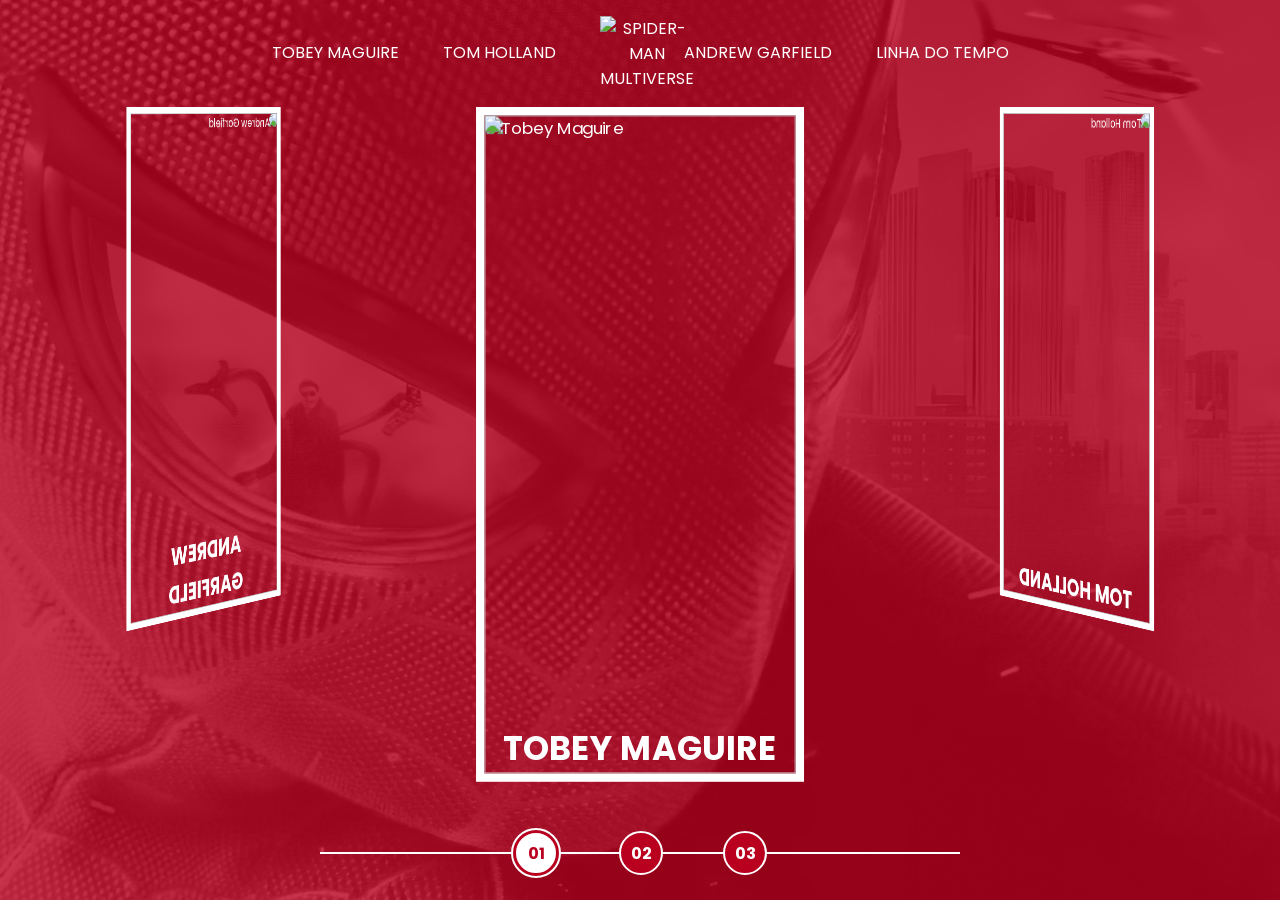
==== index.html @ 415d0d79 "arrumando o script" ====
<!DOCTYPE html>
<html lang="pt-BR">
<head>
    <meta charset="UTF-8">
    <meta name="viewport" content="width=device-width, initial-scale=1.0">
    
    <link rel="stylesheet" href="assets/css/home-page.css">
    
    <base href="/Spider-man-Multiverse/">
    <title>Spider-Man | Multiversos</title>
</head>
<body>
    <nav class="s-menu">
        <ul>
            <li class="s-menu__item">
                <a href="pages/tobey-maguire/spiderman1.html">Tobey Maguire</a>
            </li>
            <li class="s-menu__item">
                <a href="pages/tom-holland/spiderman1.html">Tom Holland</a>
            </li>
            <li class="s-menu__item s-menu__icon">
                <a href="index.html"><img src="assets/images/icons/spider.svg" alt="Spider-Man Multiverse"></a>
            </li>
            <li class="s-menu__item">
                <a href="pages/andrew-garfield/spiderman1.html">Andrew Garfield</a>
            </li>
            <li class="s-menu__item">
                <a href="pages/linha-do-tempo/linha-do-tempo.html">Linha do tempo</a>
            </li>
        </ul>
    </nav>
    <div class="s-container">
        <div class="s-cards-carousel" style="transform: translateZ(-40vw) rotateY(0deg);">
            <a href="./pages/tobey-maguire/spiderman1.html" class="s-card" id="spider-man-01">
                <img class="s-card__background" src="./assets/images/pic-sm-bg-01.jpg" alt="">
                <img class="s-card__image" src="./assets/images/spider-man-01.png" alt="Tobey Maguire">
                <h2 class="s-card__title">Tobey Maguire</h2>
            </a>
            <a href="./pages/tom-holland/spiderman1.html" class="s-card" id="spider-man-02">
                <img class="s-card__background" src="./assets/images/pic-sm-bg-02.jpg" alt="">
                <img class="s-card__image" src="./assets/images/spider-man-02.png" alt="Tom Holland">
                <h2 class="s-card__title">Tom Holland</h2>
            </a>
            <a href="./pages/andrew-garfield/spiderman1.html" class="s-card" id="spider-man-03">
                <img class="s-card__background" src="assets/images/pic-sm-bg-03.jpg" alt="">
                <img class="s-card__image" src="assets/images/spider-man-03.png" alt="Andrew Garfield">
                <h2 class="s-card__title">Andrew Garfield</h2>
            </a>
        </div>
    </div>

    <div class="s-controller">
        <div id="1" onclick="selectCarouselItem(this)" class="s-controller__button s-controller__button--active">
            01
        </div>
        <div id="2" onclick="selectCarouselItem(this)" class="s-controller__button">
            02
        </div>
        <div id="3" onclick="selectCarouselItem(this)" class="s-controller__button">
            03
        </div>
        <div class="s-controller__line"></div>
    </div>

    <script src="assets/script/script.js"></script>
</body>
</html>
---- assets/css/home-page.css ----
@import url('reset.css');
@import url('global.css');
@import url('components/nav-menu.css');

body{
    background-color: var(--primary-color);
}

body::before {
    content: "";
    background-image: url('../images/spider-man-background.jpg');
    background-repeat: no-repeat;
    background-position: center;
    background-size: cover;
    width: 100%;
    height: 100%;
    position: absolute;
    opacity: 0.2;
    transition: background-image 1s ease-in-out, opacity 1s ease-in-out;
}

.s-container {
    position: relative;
    display: flex;
    align-items: center;
    justify-content: space-evenly;
    perspective: 3000px;
}

.s-card {
    border: 0.5rem solid white;
    width: 100%;
    height: 70vh;
    position: absolute;
    transition: filter .5s ease-in-out;
}

.s-card:nth-child(1) {
    transform: rotateY(0deg) translateZ(50vw);
}

.s-card:nth-child(2) {
    transform: rotateY(120deg) translateZ(50vw);
}

.s-card:nth-child(3) {
    transform: rotateY(240deg) translateZ(50vw);
}

.s-card__background {
    width: 100%;
    height: 100%;
    object-fit: cover;
    position: absolute;
    opacity: 1;
    transition: opacity 1s ease-in-out;
}

.s-card__image {
    width: 100%;
    height: 100%;
    object-fit: contain;
    position: relative;
    transition: 1s ease-in-out;
}

.s-card__title {
    font-size: 2rem;
    text-transform: uppercase;
    text-align: center;
    position: absolute;
    width: 100%;
    bottom: 0;
    transition: bottom 1s ease-in-out;
}

.s-controller {
    position: absolute;
    display: flex;
    justify-content: center;
    align-items: center;
    margin-top: 3rem;
    bottom: 1.5rem;
    width: 100%;
}

.s-controller__button {
    display: flex;
    align-items: center;
    justify-content: center;
    width: 2.5rem;
    height: 2.5rem;
    border: 2px solid white;
    border-radius: 50%;
    background-color: var(--primary-color);
    text-align: center;
    font-size: 1rem;
    font-weight: bold;
    cursor: pointer;
    z-index: 1;
    transition: transform 0.3s ease-in-out;
}

.s-controller__button:hover {
    transform: scale(1.1);
}

.s-controller__button:nth-child(2) {
    margin: 0 3.75rem;
}

.s-controller__button--active {
    background-color: #fff;
    color: var(--primary-color);
    border: 0.1875rem solid var(--primary-color);
    outline: 0.125rem solid #fff;
}

.s-controller__line {
    background-color: white;
    width: 50%;
    height: 2px;
    position: absolute;
}

/* ...... Hover Animation ...... */

.s-card--hovered .s-card__background {
    cursor: pointer;
    opacity: 0;
}

.s-card--hovered .s-card__image {
    transform: scale(1.4);
    filter: drop-shadow(30px 10px 4px rgba(0, 0, 0, .5));
}

body#spider-man-01-hovered::before {
    background-image: url('../images/pic-sm-bg-01.jpg');
}

body#spider-man-02-hovered::before {
    background-image: url('../images/pic-sm-bg-02.jpg');
}

body#spider-man-03-hovered::before {
    background-image: url('../images/pic-sm-bg-03.jpg');
}

body[id^="spider-man-"]::before {
    opacity: 1;
}

body[id^="spider-man-"] .s-card:not(.s-card--hovered) {
    filter: grayscale(100%);
}

.s-card--hovered .s-card__title {
    bottom: 50%;
}

.s-cards-carousel {
    display: flex;
    justify-content: center;
    width: calc(100vw / 3 - 10%);
    transform-style: preserve-3d;
    transition: transform 0.4s ease-in;
}
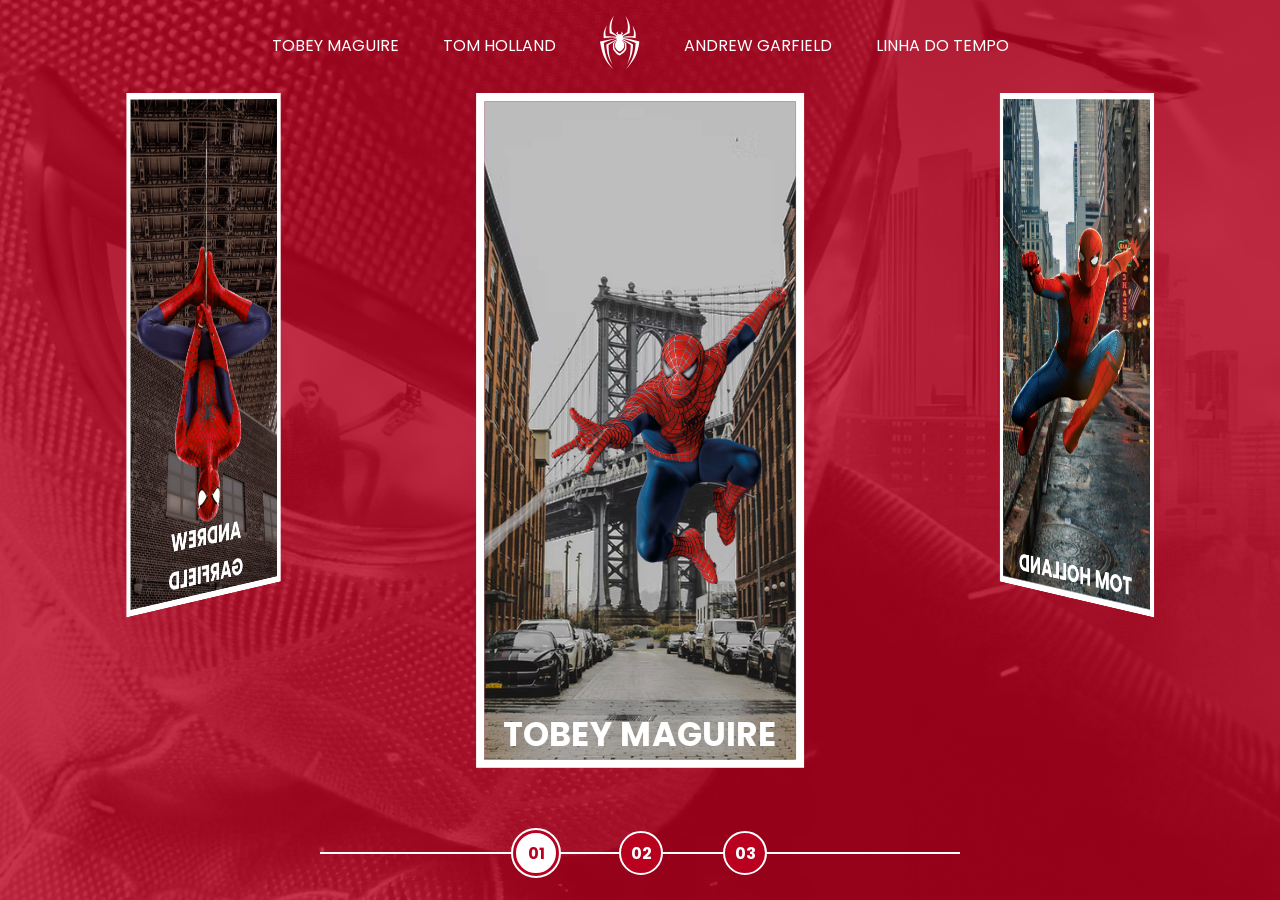
==== commit db79a41b: "arrumando o script" ====
--- a/index.html
+++ b/index.html
@@ -5,8 +5,6 @@
     <meta name="viewport" content="width=device-width, initial-scale=1.0">
     
     <link rel="stylesheet" href="assets/css/home-page.css">
-    
-    <base href="/Spider-man-Multiverse/">
     <title>Spider-Man | Multiversos</title>
 </head>
 <body>
